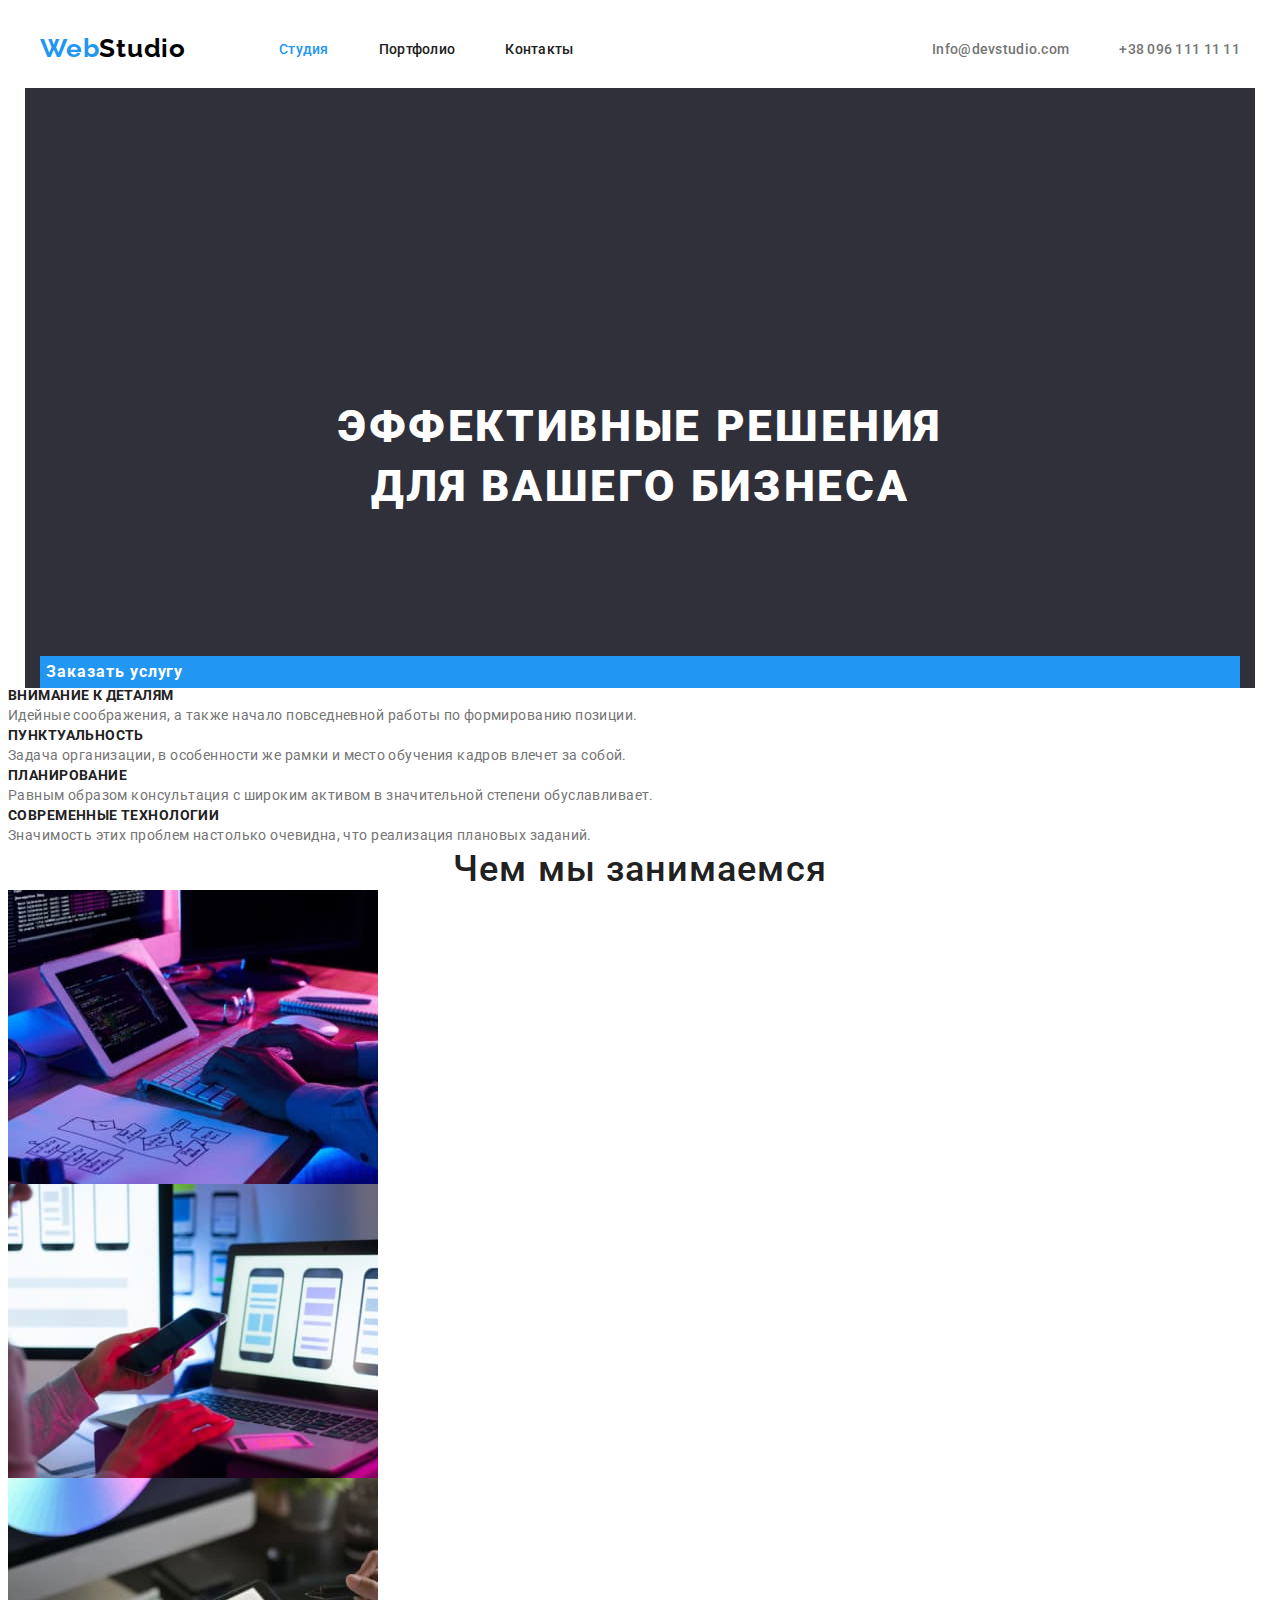
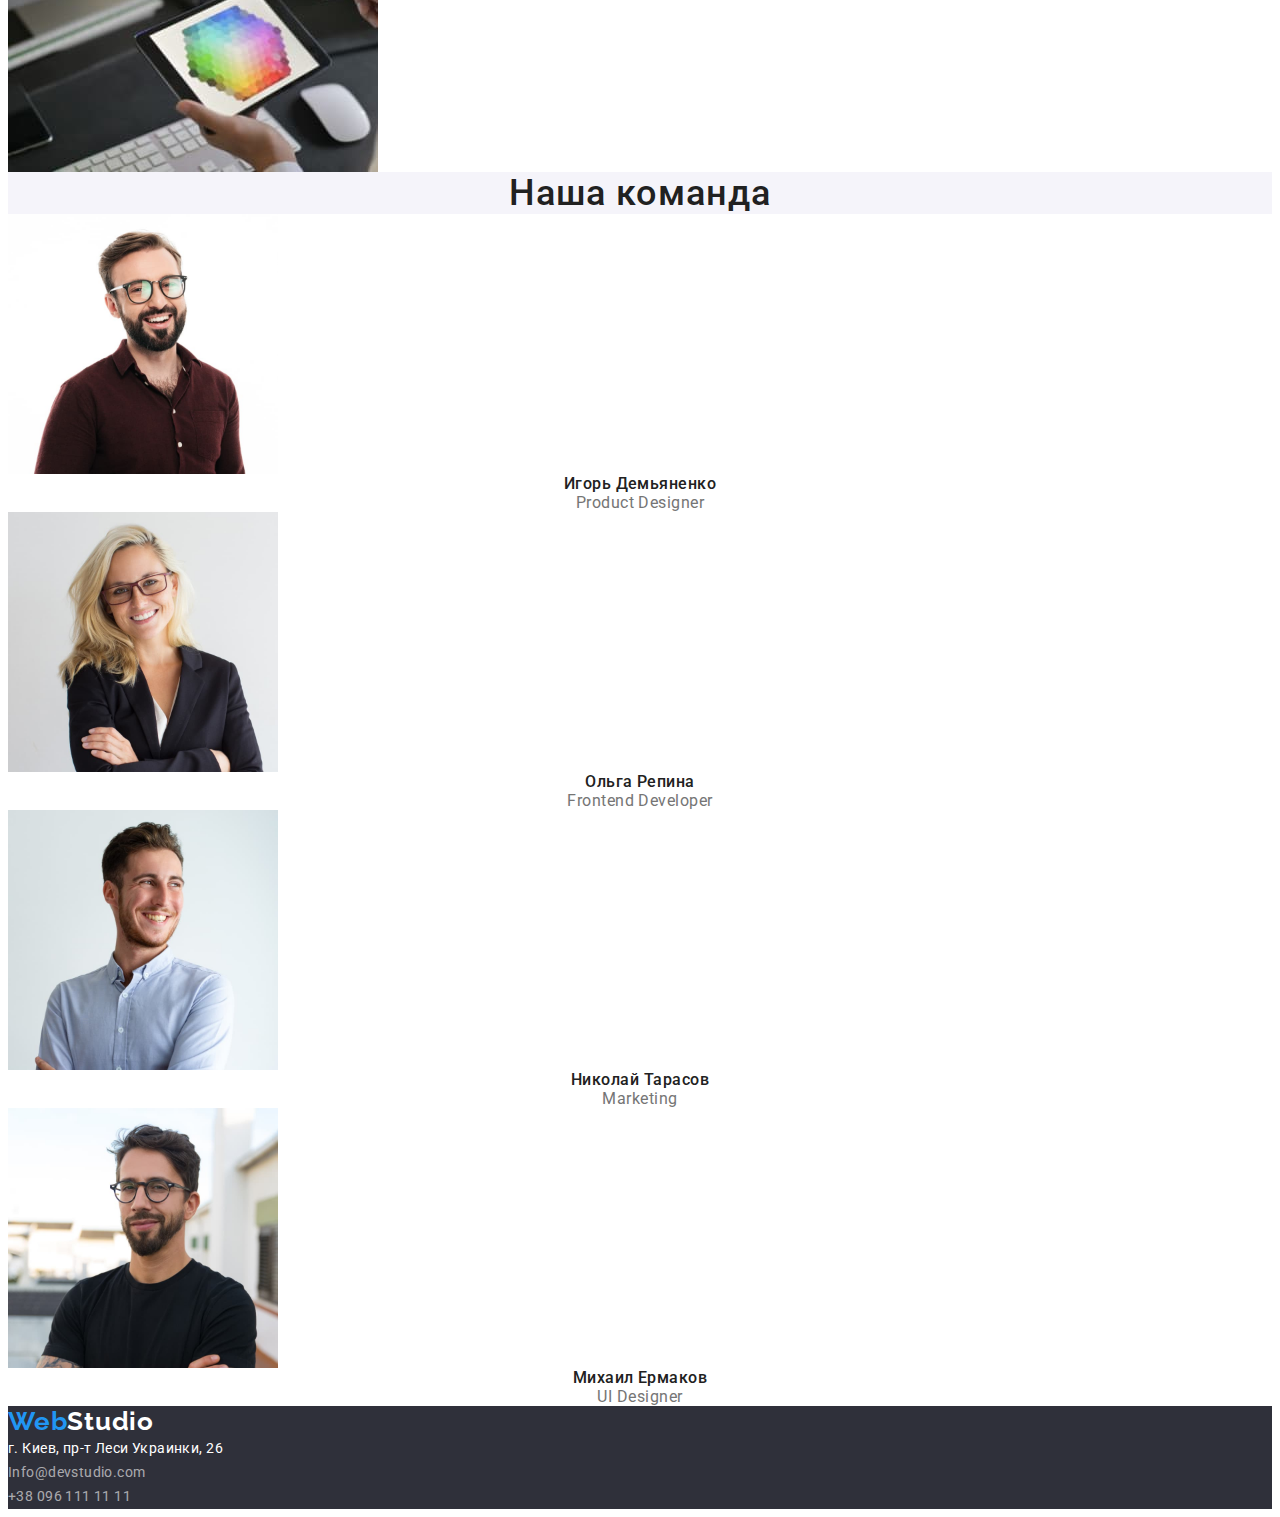
==== index.html @ d1d3d11c "компонировка шапки" ====
<!DOCTYPE html>
<html lang="ru">

<head>
    <meta charset="UTF-8">
    <meta http-equiv="X-UA-Compatible" content="IE=edge" />
    <meta name="viewport" content="width=device-width, initial-scale=1.0" />
    <title>Web Studio</title>
    <link rel="preconnect" href="https://fonts.googleapis.com" />
    <link rel="preconnect" href="https://fonts.gstatic.com" crossorigin />
    <link
        href="https://fonts.googleapis.com/css2?family=Raleway:wght@700&family=Roboto:wght@400;500;700;900&display=swap"
        rel="stylesheet" />
        <link rel="stylesheet" href="https://cdnjs.cloudflare.com/ajax/libs/modern-normalize/1.1.0/modern-normalize.min.css"
            integrity="sha512-wpPYUAdjBVSE4KJnH1VR1HeZfpl1ub8YT/NKx4PuQ5NmX2tKuGu6U/JRp5y+Y8XG2tV+wKQpNHVUX03MfMFn9Q=="
            crossorigin="anonymous" referrerpolicy="no-referrer" />
    <link rel="stylesheet" href="./css/style.css" />
</head>

<body>
    <!--Header-->
    <header class="header">
        <div class="container header-container">
        <nav class="header-nav">
            <a href="" class="header-logo link"><span class="logo-span">Web</span>Studio</a>
            <ul class="header-list list">
                <li class="header-item">
                    <a class="header-link current link" href="./index.html">Студия</a>
                </li>
                <li class="header-item">
                    <a class="header-link link" href="./porfolio.html">Портфолио</a>
                </li>
                <li class="header-item">
                    <a class="header-link link" href="">Контакты</a>
                </li>
            </ul>
        </nav>

        <ul class="header-contact-list list">
            <li class="header-item-contact"><a class="header-link-contakt link"
                    href="mailto:info@devstudio.com">Info@devstudio.com</a></li>
            <li class="header-item-contact"><a class="header-link-contakt link" href="tel:+380961111111">+38 096 111 11
                    11</a></li>
        </ul>
        </div>
    </header>
    <!--Main-->
    <main class="main">
        <!--Heroy-->
        <section class="section-heroy">
            <div class="container heroy-container">
            <h1 class="heroy-title">эффективные решения для вашего бизнеса</h1>
            <button class="section-heroy-bt bt" type="button">Заказать услугу</button>
            </div>
        </section>
        <!--Zest-->
        <section class="section-zest">
            <h2 class="section-title-two" hidden>описание изюминок студии</h2>
            <ul class="zest-list list">
                <li class="zest-item">
                    <h3 class="zest-item-three">внимание к деталям</h3>
                    <p class="zest-p">Идейные соображения, а также начало повседневной работы по формированию позиции.
                    </p>
                </li>
                <li class="zest-item">
                    <h3 class="zest-item-three">пунктуальность</h3>
                    <p class="zest-p">Задача организации, в особенности же рамки и место обучения кадров влечет за
                        собой.</p>
                </li>
                <li class="zest-item">
                    <h3 class="zest-item-three">планирование</h3>
                    <p class="zest-p">Равным образом консультация с широким активом в значительной степени
                        обуславливает.</p>
                </li>
                <li class="zest-item">
                    <h3 class="zest-item-three">современные технологии</h3>
                    <p class="zest-p">Значимость этих проблем настолько очевидна, что реализация плановых заданий.</p>
                </li>
            </ul>
        </section>
        <!--About-->
        <section class="section-about">
            <h2 class="section-title-two">Чем мы занимаемся</h2>
            <ul class="about-list list">
                <li class="about-img"><img src="./images/about-img-1.jpg" alt="разработка сайта" width="370"
                        height="294"></li>
                <li class="about-img"><img src="./images/about-img-2.jpg" alt="оптимизация для телефонов" width="370"
                        height="294"></li>
                <li class="about-img"><img src="./images/about-img-3.jpg" alt="оптимизация для планшетов" width="370"
                        height="294"></li>
            </ul>
        </section>
        <!--Our team-->
        <section class="section-team">
            <h2 class="section-title-two">Наша команда</h2>
            <ul class="team-list list">
                <li class="team-item">
                    <img class="team-img" src="./images/team-img-1.jpg" alt="Игорь Демьяненко" width="270" height="260">
                    <h3 class="team-title-three">Игорь Демьяненко</h3>
                    <p class="team-p">Product Designer</p>
                </li>
                <li class="team-item">
                    <img class="team-img" src="./images/team-img-2.jpg" alt="Ольга Репина" width="270" height="260">
                    <h3 class="team-title-three">Ольга Репина</h3>
                    <p class="team-p">Frontend Developer</p>
                </li>
                <li class="team-item">
                    <img class="team-img" src="./images/team-img-3.jpg" alt="Николай Тарасов" width="270" height="260">
                    <h3 class="team-title-three">Николай Тарасов</h3>
                    <p class="team-p">Marketing</p>
                </li>
                <li class="team-item">
                    <img class="team-img" src="./images/team-img-4.jpg" alt="Михаил Ермаков" width="270" height="260">
                    <h3 class="team-title-three">Михаил Ермаков</h3>
                    <p class="team-p">UI Designer</p>
                </li>
            </ul>
        </section>

    </main>
    <!--Footer-->
    <footer class="footer">
        <a href="" class="footer-logo link"><span class="logo-span">Web</span>Studio</a>
        <address>
            <ul class="footer-list list">
                <li class="footer-item"><a class="footer-link-adress link" href="">г. Киев, пр-т Леси Украинки, 26</a>
                </li>
                <li class="footer-item"><a class="footer-link link"
                        href="mailto:info@devstudio.com">Info@devstudio.com</a></li>
                <li class="footer-item"><a class="footer-link link" href="tel:+380961111111">+38 096 111 11 11</a></li>
            </ul>
        </address>

    </footer>


</body>

</html>
---- css/style.css ----
:root {
    --title-secondary-color: #212121;
    --primary-text-color: #757575;
    --accent-color: #2196F3;
    --lite-text-color: #ffffff;
    --logo-color: #000000;
    --background-section: #F5F4FA;
    --section-color: #2F303A;
    --border-color: #EEEEEE;
    }
p,
h1,
h2,
h3,
h4,
h5,
h6 {
    margin: 0;
}

ul {
    margin: 0;
    padding-left: 0;
}

img {
    display: block;
}
body {
    font-family: "Roboto", sans-serif;
    color: var(--title-secondary-color);
    background-color: var(--lite-text-color);
    letter-spacing: 0.03em;
}
.list {
    list-style: none;
}
.link {
text-decoration: none;
}
.link:hover,
.link:focus {
    color: var(--accent-color);
}

.logo-span {
 color: var(--accent-color);
}
.bt {
    cursor: pointer;
}
.container {
    width: 1200px;
    margin: 0 auto;
    padding-left: 15px;
    padding-right: 15px;
}
/*-----------Header--------------*/

.header-container {
    height: 80px;
    display: flex;
    align-items: center;
    
}
.header-nav {
    display: flex;
    padding: 0;
    align-items: center;
    margin-right: 331px;
    
}

.header-logo {
    font-family: "Raleway", sans-serif;
    font-weight: 700;
    font-size: 26px;
    line-height: 1.19;
    letter-spacing: 0.03em;
    color: var(--logo-color);
    margin-right: 93px;
}

.header-list {
    display: flex;
}

.header-item:not(:last-child) {
    margin-right: 50px;
}

.header-link {
    font-weight: 500;
    font-size: 14px;
    line-height: 1.14;
    letter-spacing: 0.02em;
    color: var(--title-secondary-color);
}
.current {
    color: var(--accent-color);
}
.header-link-accent {
    color: var(--accent-color);
}
.header-contact-list {
    display: flex;
    align-items: center;
    margin-left: auto;
}
.header-item-contact:not(:last-child) {
    margin-right: 50px;
}

.header-link-contakt {
    font-weight: 500;
    font-size: 14px;
    line-height: 1.14;
    letter-spacing: 0.02em;
    color: var(--primary-text-color);
}
.section-title-two {
    font-weight: 500;
    font-size: 36px;
    line-height: 1.17;
    text-align: center;
    letter-spacing: 0.03em;
}

/*-----------Main---------------*/
/*-----------Heroy--------------*/

.section-heroy 

.heroy-container {
    display: flex;
    flex-direction: column;
    height: 600px;
    background-color: var(--section-color);
   

    
}
.heroy-title {
    width: 696px;
    height: 120px;
    padding-top: 200px;
    padding-bottom: 30px;
    margin: auto;
    font-weight: 900;
    font-size: 44px;
    line-height: 1.36;
    text-align: center;
    letter-spacing: 0.06em;
    text-transform: uppercase;
    color: var(--lite-text-color);
    text-transform: uppercase;
}
.section-heroy-bt {
    display: block;
    background-color: var(--accent-color);
    font-family: Roboto;
    font-weight: 700;
    font-size: 16px;
    line-height: 1.88;
    display: flex;
    align-items: center;
    text-align: center;
    letter-spacing: 0.06em;
    color: var(--lite-text-color);
    border: 0;
}

/*-----------Zest---------------*/
.zest-item-three {
    font-weight: 700;
    font-size: 14px;
    line-height: 1.14;
    letter-spacing: 0.03em;
    text-transform: uppercase;
}

.zest-p {
    font-size: 14px;
    line-height: 1.71;
    letter-spacing: 0.03em;
    color: var(--primary-text-color);
}

/*------------About--------------*/

/*------------Our team-------------*/
.section-team {
    background-color: var(--background-section);
}

.team-item {
    background-color: var(--lite-text-color);
}

.team-title-three {
    font-weight: 500;
    font-size: 16px;
    line-height: 1.19;
    text-align: center;
    letter-spacing: 0.03em;
}

.team-p {
    font-size: 16px;
    line-height: 1.19;
    text-align: center;
    letter-spacing: 0.03em;
    color: var(--primary-text-color);  
}

/*------------Portfolio-------------*/
  
.portfolio-bt {
    font-family: Roboto;
    font-weight: 500;
    font-size: 16px;
    line-height: 1.63;
    text-align: center;
    letter-spacing: 0.03em;
    background-color: var(--background-section);
    border: 0;
}
.portfolio-bt:hover,
.portfolio-bt:focus {
    color: var(--lite-text-color);
    background-color: var(--accent-color);
}
.portfolio-bt-current {
    font-family: Roboto;
    font-weight: 500;
    font-size: 16px;
    line-height: 1.63;
    text-align: center;
    letter-spacing: 0.03em;
    background-color: var(--accent-color);
    color: var(--lite-text-color)
}
.portfolio-all  {
    background-color: var(--lite-text-color);
}

.portfolio-title-two {
    font-weight: 700;
    font-size: 18px;
    line-height: 2;
    letter-spacing: 0.06em; 
}
.portfolio-p {
    font-size: 16px;
    line-height: 1.88;
    letter-spacing: 0.03em;
    color: var(--primary-text-color); 
}
/*-----------Footer-------------*/
.footer {
    background-color: var(--section-color);
}
.footer-link-adress {
    font-style: normal;
    font-size: 14px;
    line-height: 1.71;
    letter-spacing: 0.03em;
    color: var(--lite-text-color);
}

.footer-link {
    font-style: normal;
    font-size: 14px;
    line-height: 1.71;
    letter-spacing: 0.03em;
    color: rgba(255, 255, 255, 0.6);
}

.footer-logo {
    font-family: "Raleway", sans-serif;
    font-weight: 700;
    font-size: 26px;
    line-height: 1.19;
    letter-spacing: 0.03em;
    color: var(--lite-text-color);
}
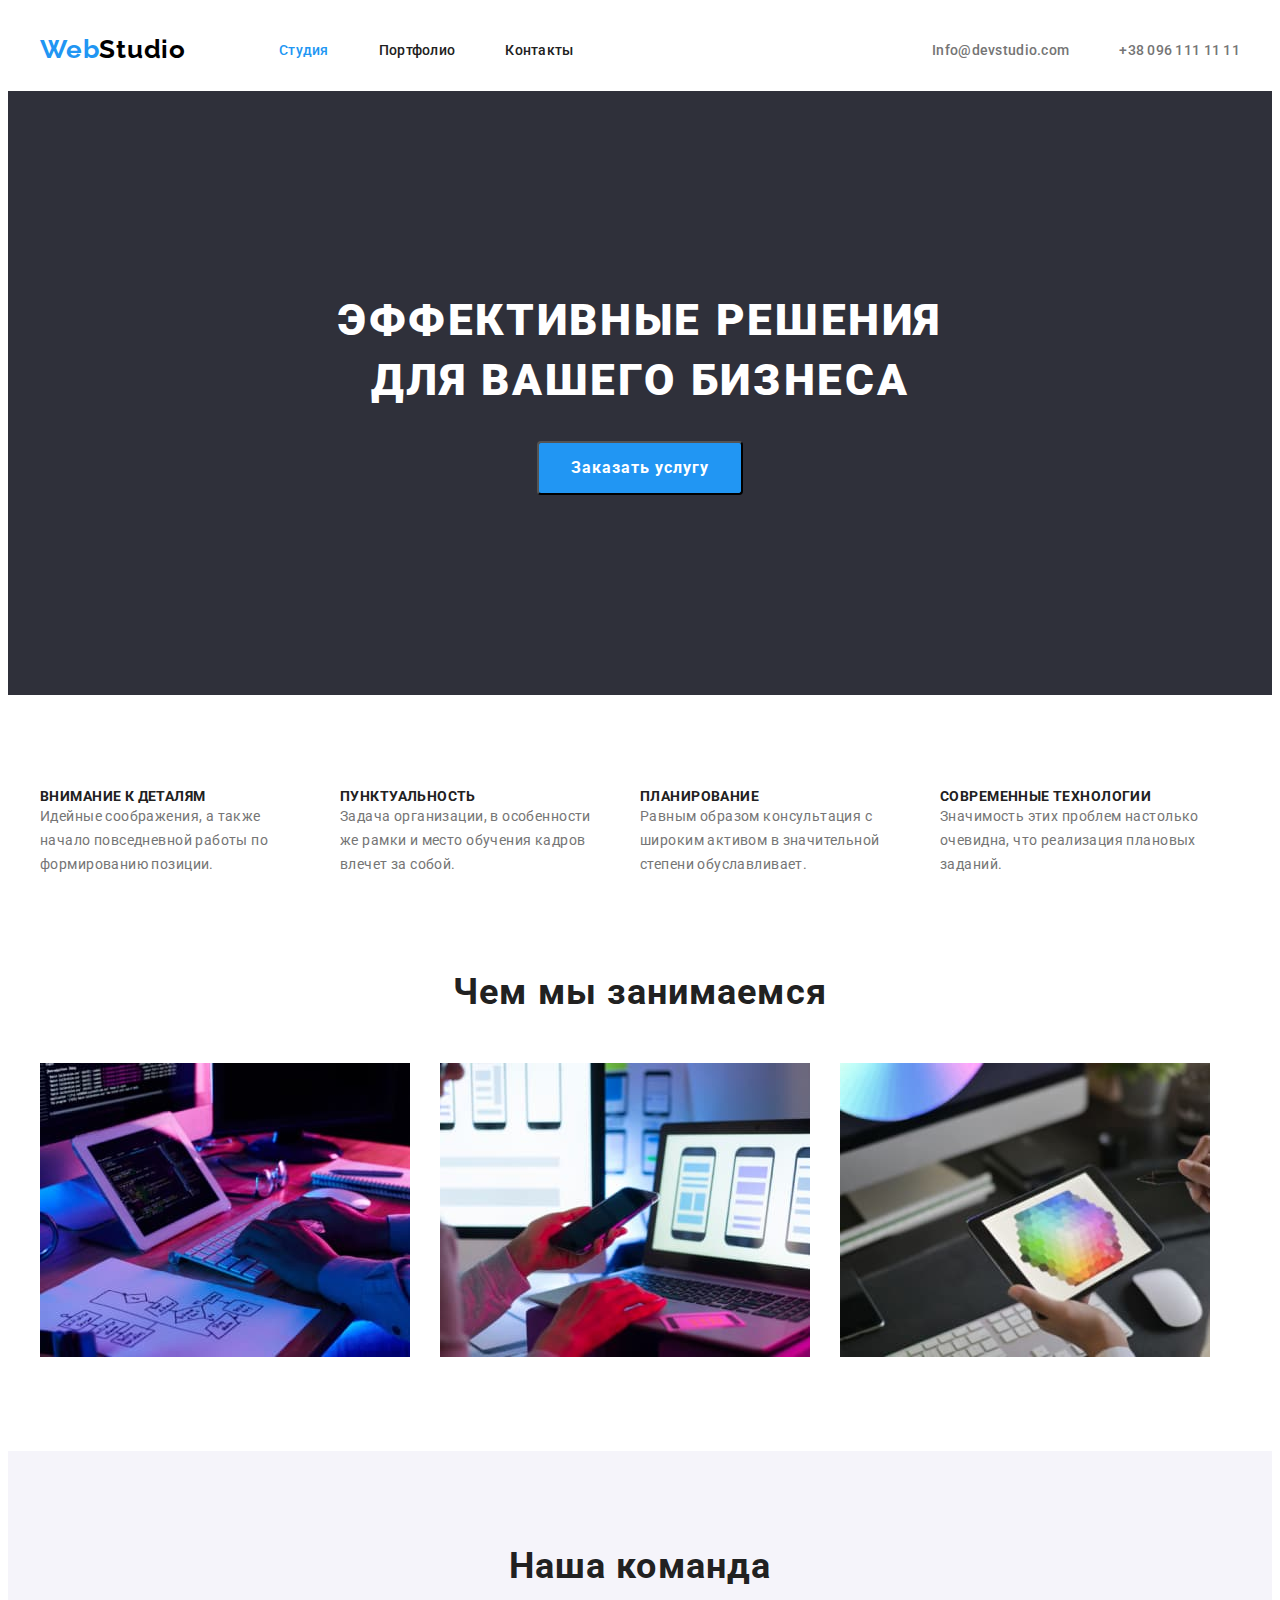
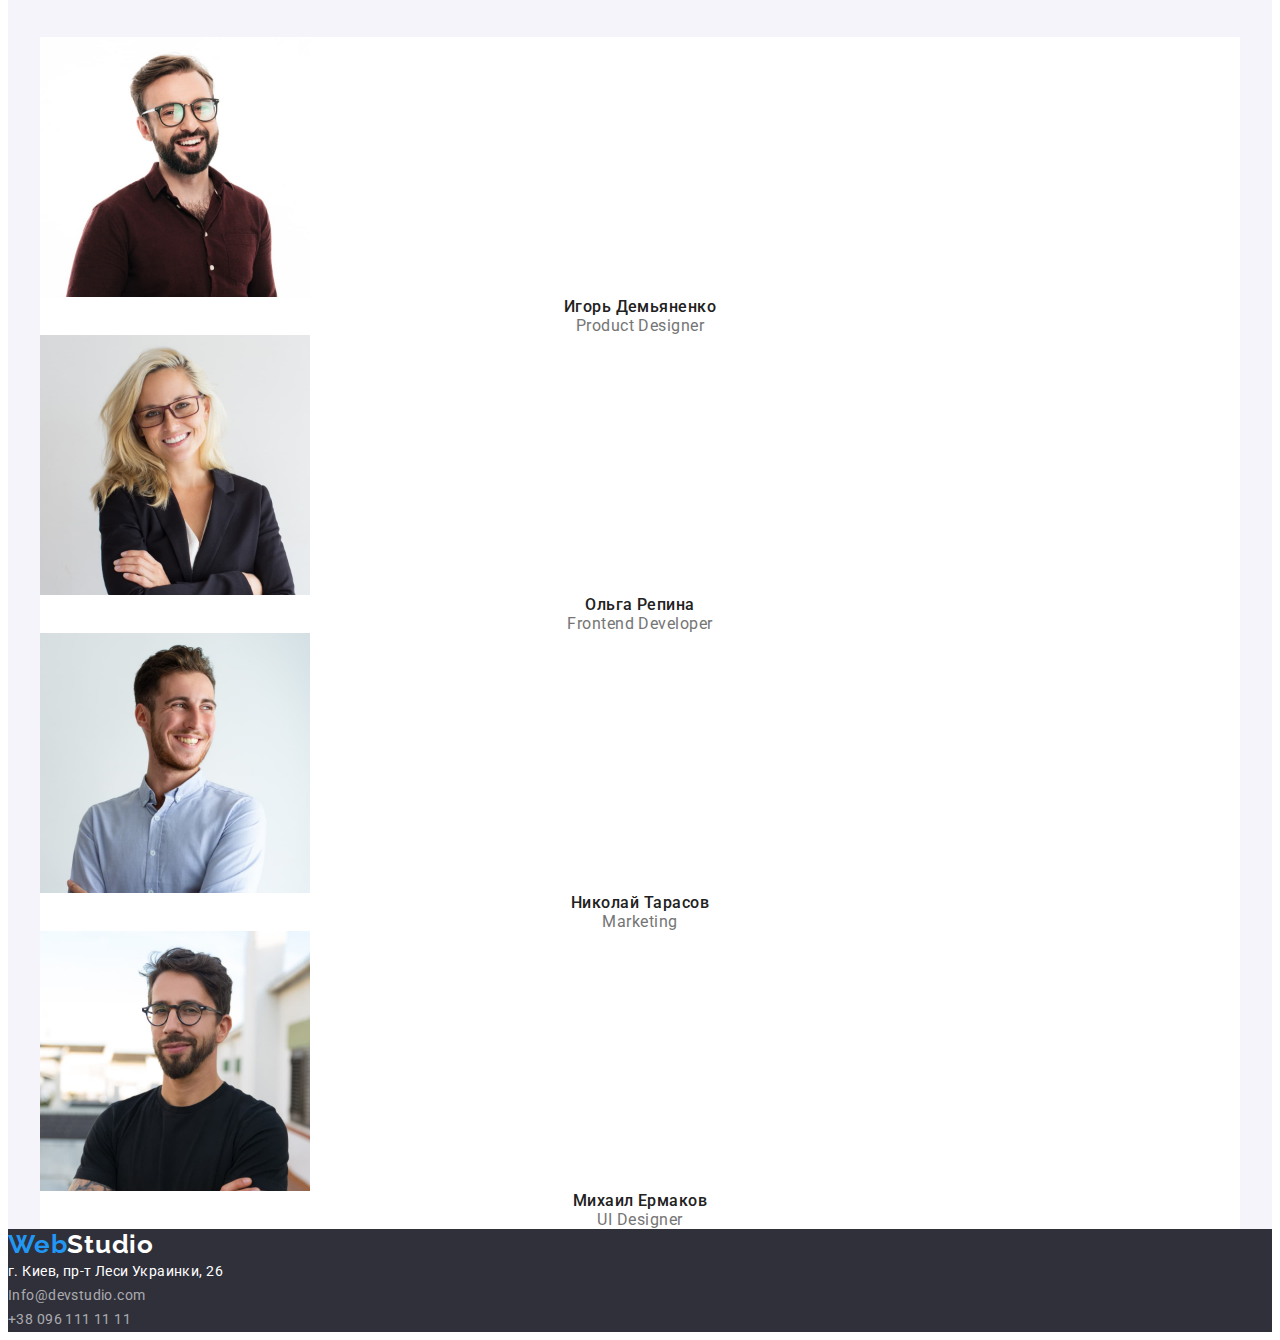
==== commit a7456220: "number 2" ====
--- a/index.html
+++ b/index.html
@@ -55,7 +55,8 @@
         </section>
         <!--Zest-->
         <section class="section-zest">
-            <h2 class="section-title-two" hidden>описание изюминок студии</h2>
+            <div class="container zest-container">
+            <h2 class="section-title-two-hidden" hidden>описание изюминок студии</h2>
             <ul class="zest-list list">
                 <li class="zest-item">
                     <h3 class="zest-item-three">внимание к деталям</h3>
@@ -77,10 +78,12 @@
                     <p class="zest-p">Значимость этих проблем настолько очевидна, что реализация плановых заданий.</p>
                 </li>
             </ul>
+            </div>
         </section>
         <!--About-->
         <section class="section-about">
-            <h2 class="section-title-two">Чем мы занимаемся</h2>
+            <div class="container about-container">
+            <h2 class="section-title-two about">Чем мы занимаемся</h2>
             <ul class="about-list list">
                 <li class="about-img"><img src="./images/about-img-1.jpg" alt="разработка сайта" width="370"
                         height="294"></li>
@@ -89,9 +92,11 @@
                 <li class="about-img"><img src="./images/about-img-3.jpg" alt="оптимизация для планшетов" width="370"
                         height="294"></li>
             </ul>
+            </div>
         </section>
         <!--Our team-->
         <section class="section-team">
+            <div class="container team-container">
             <h2 class="section-title-two">Наша команда</h2>
             <ul class="team-list list">
                 <li class="team-item">
@@ -115,6 +120,7 @@
                     <p class="team-p">UI Designer</p>
                 </li>
             </ul>
+            </div>
         </section>
 
     </main>
--- a/css/style.css
+++ b/css/style.css
@@ -25,6 +25,11 @@
 
 img {
     display: block;
+    max-width: 100%;
+    height: auto;
+}
+div {
+    display: block;
 }
 body {
     font-family: "Roboto", sans-serif;
@@ -34,6 +39,8 @@
 }
 .list {
     list-style: none;
+    margin: 0;
+    padding: 0;
 }
 .link {
 text-decoration: none;
@@ -58,7 +65,6 @@
 /*-----------Header--------------*/
 
 .header-container {
-    height: 80px;
     display: flex;
     align-items: center;
     
@@ -83,6 +89,8 @@
 
 .header-list {
     display: flex;
+    padding-top: 32px;
+    padding-bottom: 32px;
 }
 
 .header-item:not(:last-child) {
@@ -106,6 +114,8 @@
     display: flex;
     align-items: center;
     margin-left: auto;
+    padding-top: 32px;
+    padding-bottom: 32px;
 }
 .header-item-contact:not(:last-child) {
     margin-right: 50px;
@@ -119,7 +129,10 @@
     color: var(--primary-text-color);
 }
 .section-title-two {
-    font-weight: 500;
+    display: block;
+    padding-bottom: 50px;
+    margin: 0 auto;
+    font-weight: 700;
     font-size: 36px;
     line-height: 1.17;
     text-align: center;
@@ -129,34 +142,32 @@
 /*-----------Main---------------*/
 /*-----------Heroy--------------*/
 
-.section-heroy 
+.section-heroy {
+     background-color: var(--section-color);
+}
 
 .heroy-container {
-    display: flex;
-    flex-direction: column;
-    height: 600px;
-    background-color: var(--section-color);
-   
-
-    
-}
+    margin: 0 auto;
+    padding: 200px 15px;
+}
+
 .heroy-title {
+    display: block;
     width: 696px;
-    height: 120px;
-    padding-top: 200px;
     padding-bottom: 30px;
-    margin: auto;
+    margin: 0 auto;
+    text-align: center;
     font-weight: 900;
     font-size: 44px;
     line-height: 1.36;
-    text-align: center;
     letter-spacing: 0.06em;
     text-transform: uppercase;
     color: var(--lite-text-color);
-    text-transform: uppercase;
 }
 .section-heroy-bt {
     display: block;
+    margin: 0 auto;
+    padding: 10px 32px;
     background-color: var(--accent-color);
     font-family: Roboto;
     font-weight: 700;
@@ -167,30 +178,79 @@
     text-align: center;
     letter-spacing: 0.06em;
     color: var(--lite-text-color);
+    border-radius: 4px;
+}
+
+/*-----------Zest---------------*/
+.zest-container {
+    display: block;
+    text-align: center;
+    padding-top: 94px;
+    margin: 0 auto;
+}
+.section-title-two-hidden {
+    position: absolute;
+    width: 1px;
+    height: 1px;
+    margin: -1px;
+    padding: 0;
+    overflow: hidden;
     border: 0;
-}
-
-/*-----------Zest---------------*/
+    clip: rect(0 0 0 0);
+}
+.zest-list {
+    display: flex;
+}
+.zest-item {
+    width: 270px;
+    flex-basis: calc(100% / 4);
+    margin-right: 30px;
+    
+}
 .zest-item-three {
+    text-align: left;
     font-weight: 700;
     font-size: 14px;
     line-height: 1.14;
     letter-spacing: 0.03em;
     text-transform: uppercase;
+    padding: 0;
 }
 
 .zest-p {
+    text-align: left;
     font-size: 14px;
     line-height: 1.71;
     letter-spacing: 0.03em;
     color: var(--primary-text-color);
+    padding: 0;
 }
 
 /*------------About--------------*/
+.about-container {
+    display: block;
+    text-align: center;
+    padding-top: 94px;
+    padding-bottom: 94px;
+    margin: 0 auto;
+}
+
+.about-list {
+    display: flex;
+}
+.about-img:not(:last-child) {
+margin-right: 30px;
+}
+
 
 /*------------Our team-------------*/
 .section-team {
     background-color: var(--background-section);
+}
+.team-container {
+    display: block;
+    padding-top: 94px;
+
 }
 
 .team-item {
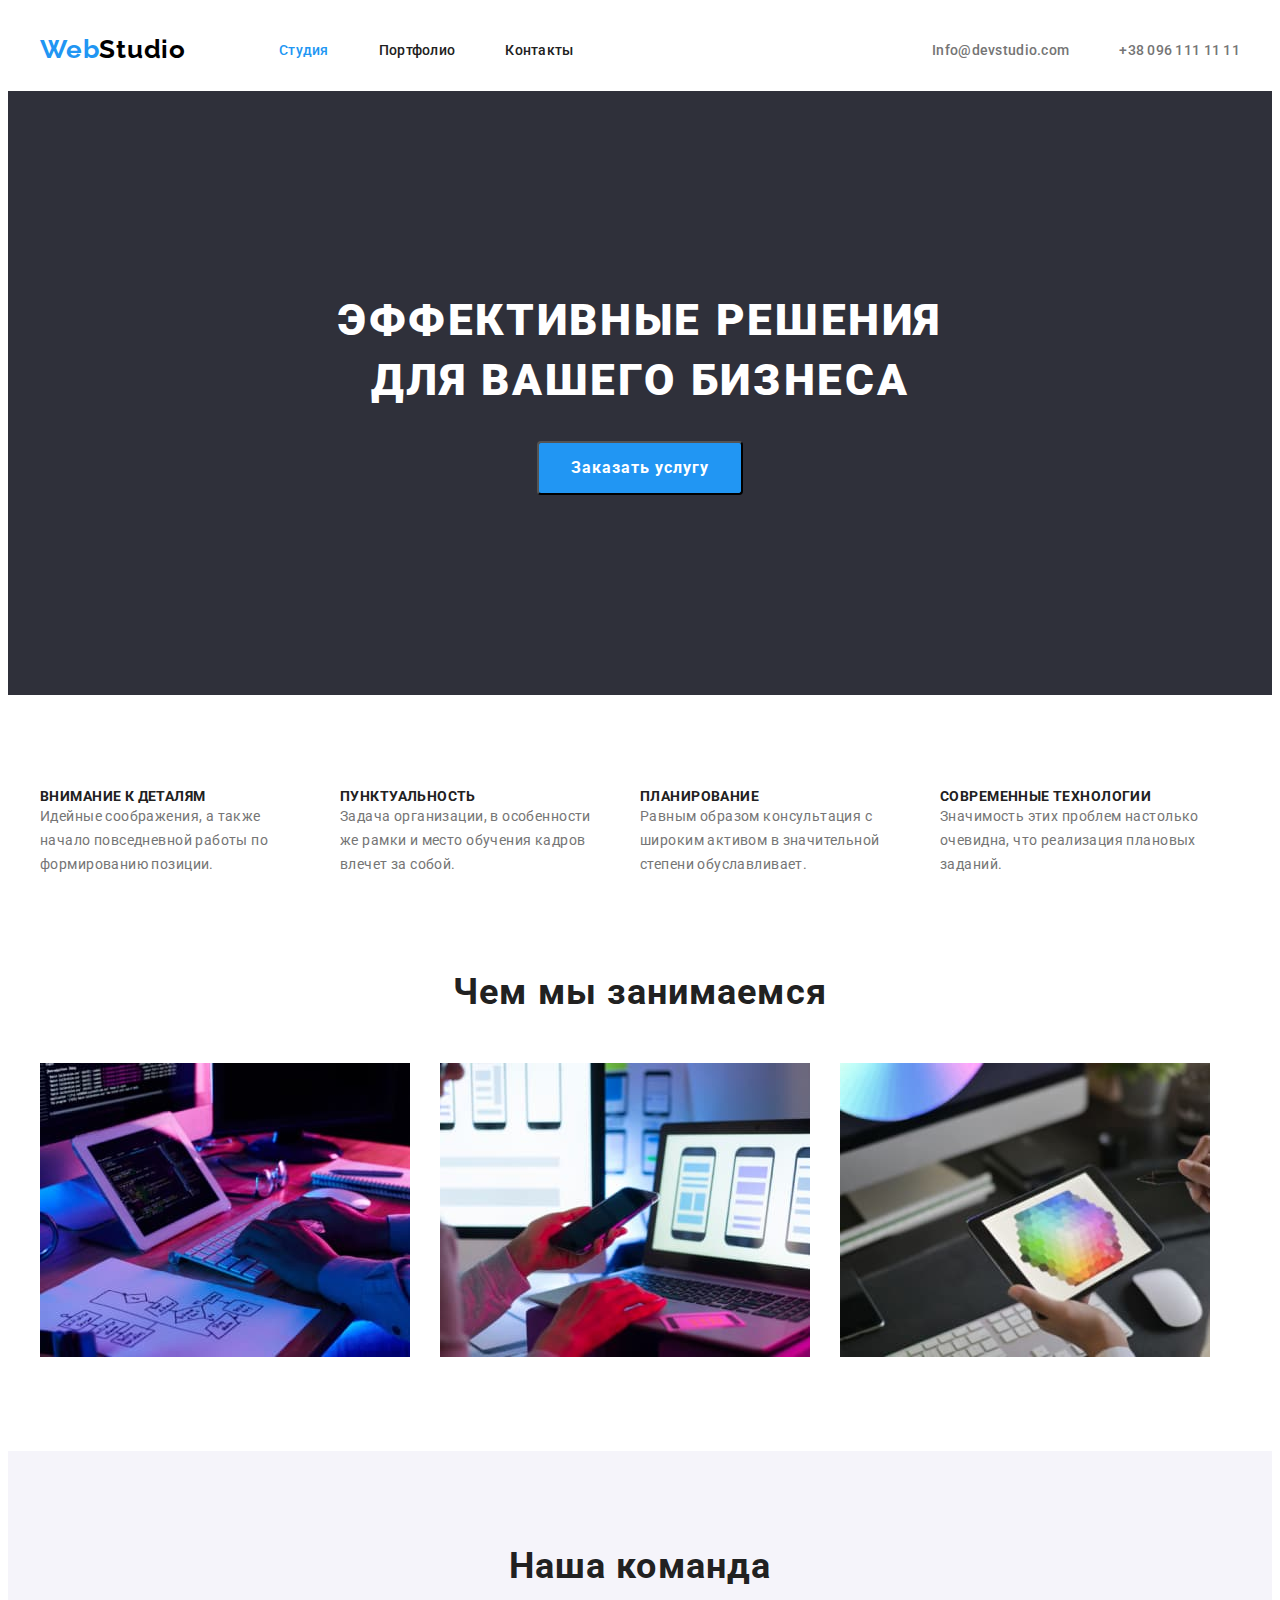
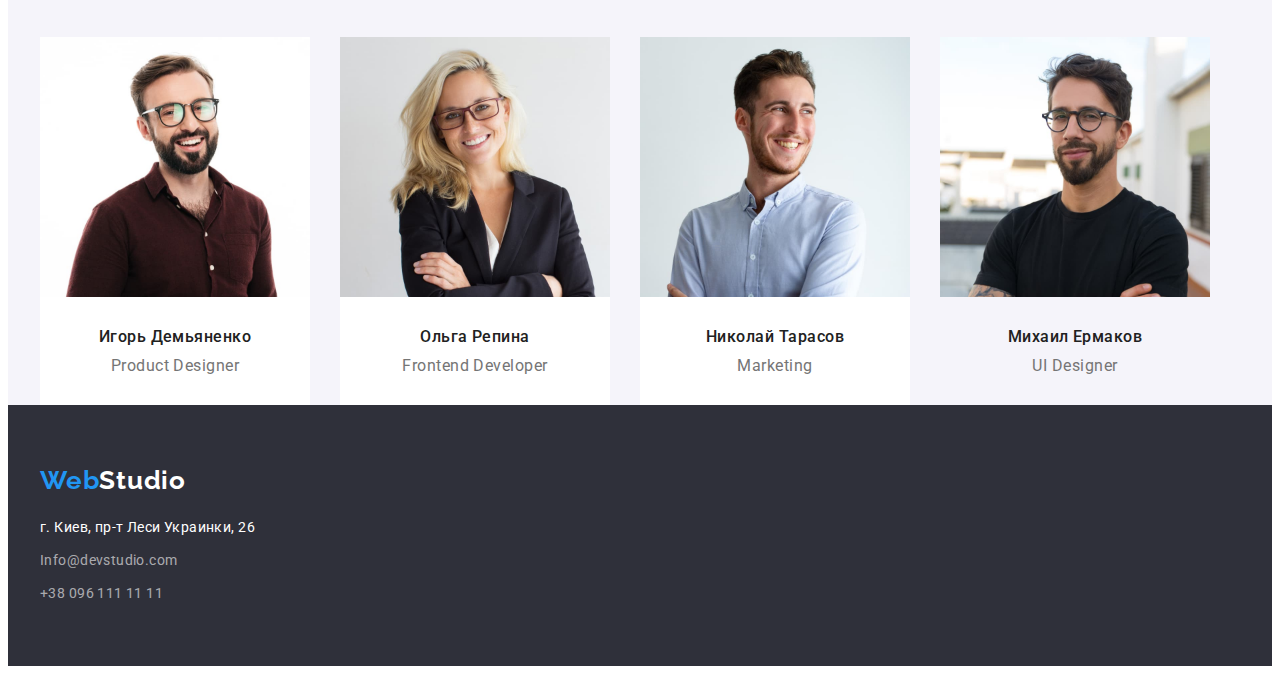
==== commit c65d0c67: "index finish" ====
--- a/index.html
+++ b/index.html
@@ -101,23 +101,31 @@
             <ul class="team-list list">
                 <li class="team-item">
                     <img class="team-img" src="./images/team-img-1.jpg" alt="Игорь Демьяненко" width="270" height="260">
+                    <div class="team-name">
                     <h3 class="team-title-three">Игорь Демьяненко</h3>
                     <p class="team-p">Product Designer</p>
+                    </div>
                 </li>
                 <li class="team-item">
                     <img class="team-img" src="./images/team-img-2.jpg" alt="Ольга Репина" width="270" height="260">
+                    <div class="team-name">
                     <h3 class="team-title-three">Ольга Репина</h3>
                     <p class="team-p">Frontend Developer</p>
+                    </div>
                 </li>
                 <li class="team-item">
                     <img class="team-img" src="./images/team-img-3.jpg" alt="Николай Тарасов" width="270" height="260">
+                    <div class="team-name">
                     <h3 class="team-title-three">Николай Тарасов</h3>
                     <p class="team-p">Marketing</p>
+                    </div>
                 </li>
                 <li class="team-item">
                     <img class="team-img" src="./images/team-img-4.jpg" alt="Михаил Ермаков" width="270" height="260">
+                    <div class="team-name">
                     <h3 class="team-title-three">Михаил Ермаков</h3>
                     <p class="team-p">UI Designer</p>
+                    </div>
                 </li>
             </ul>
             </div>
@@ -126,6 +134,7 @@
     </main>
     <!--Footer-->
     <footer class="footer">
+        <div class="container footer-container">
         <a href="" class="footer-logo link"><span class="logo-span">Web</span>Studio</a>
         <address>
             <ul class="footer-list list">
@@ -136,6 +145,7 @@
                 <li class="footer-item"><a class="footer-link link" href="tel:+380961111111">+38 096 111 11 11</a></li>
             </ul>
         </address>
+        </div>
 
     </footer>
 
--- a/css/style.css
+++ b/css/style.css
@@ -252,12 +252,23 @@
     padding-top: 94px;
 
 }
-
-.team-item {
+.team-list {
+    display: flex;
+}
+
+.team-item:not(:last-child) {
     background-color: var(--lite-text-color);
+    width: 270px;
+    margin-right: 30px;
+}
+.team-name {
+    padding-top: 30px;
+    padding-bottom: 30px;
+
 }
 
 .team-title-three {
+    margin-bottom: 10px;
     font-weight: 500;
     font-size: 16px;
     line-height: 1.19;
@@ -318,6 +329,7 @@
 }
 /*-----------Footer-------------*/
 .footer {
+    padding-top: 60px;
     background-color: var(--section-color);
 }
 .footer-link-adress {
@@ -337,10 +349,19 @@
 }
 
 .footer-logo {
+    width: 145px;
     font-family: "Raleway", sans-serif;
     font-weight: 700;
     font-size: 26px;
     line-height: 1.19;
     letter-spacing: 0.03em;
     color: var(--lite-text-color);
+}
+.footer-list {
+    width: 231px;
+    padding-top: 20px;
+    padding-bottom: 60px;
+}
+.footer-item:not(:last-child) {
+    margin-bottom: 9px;
 }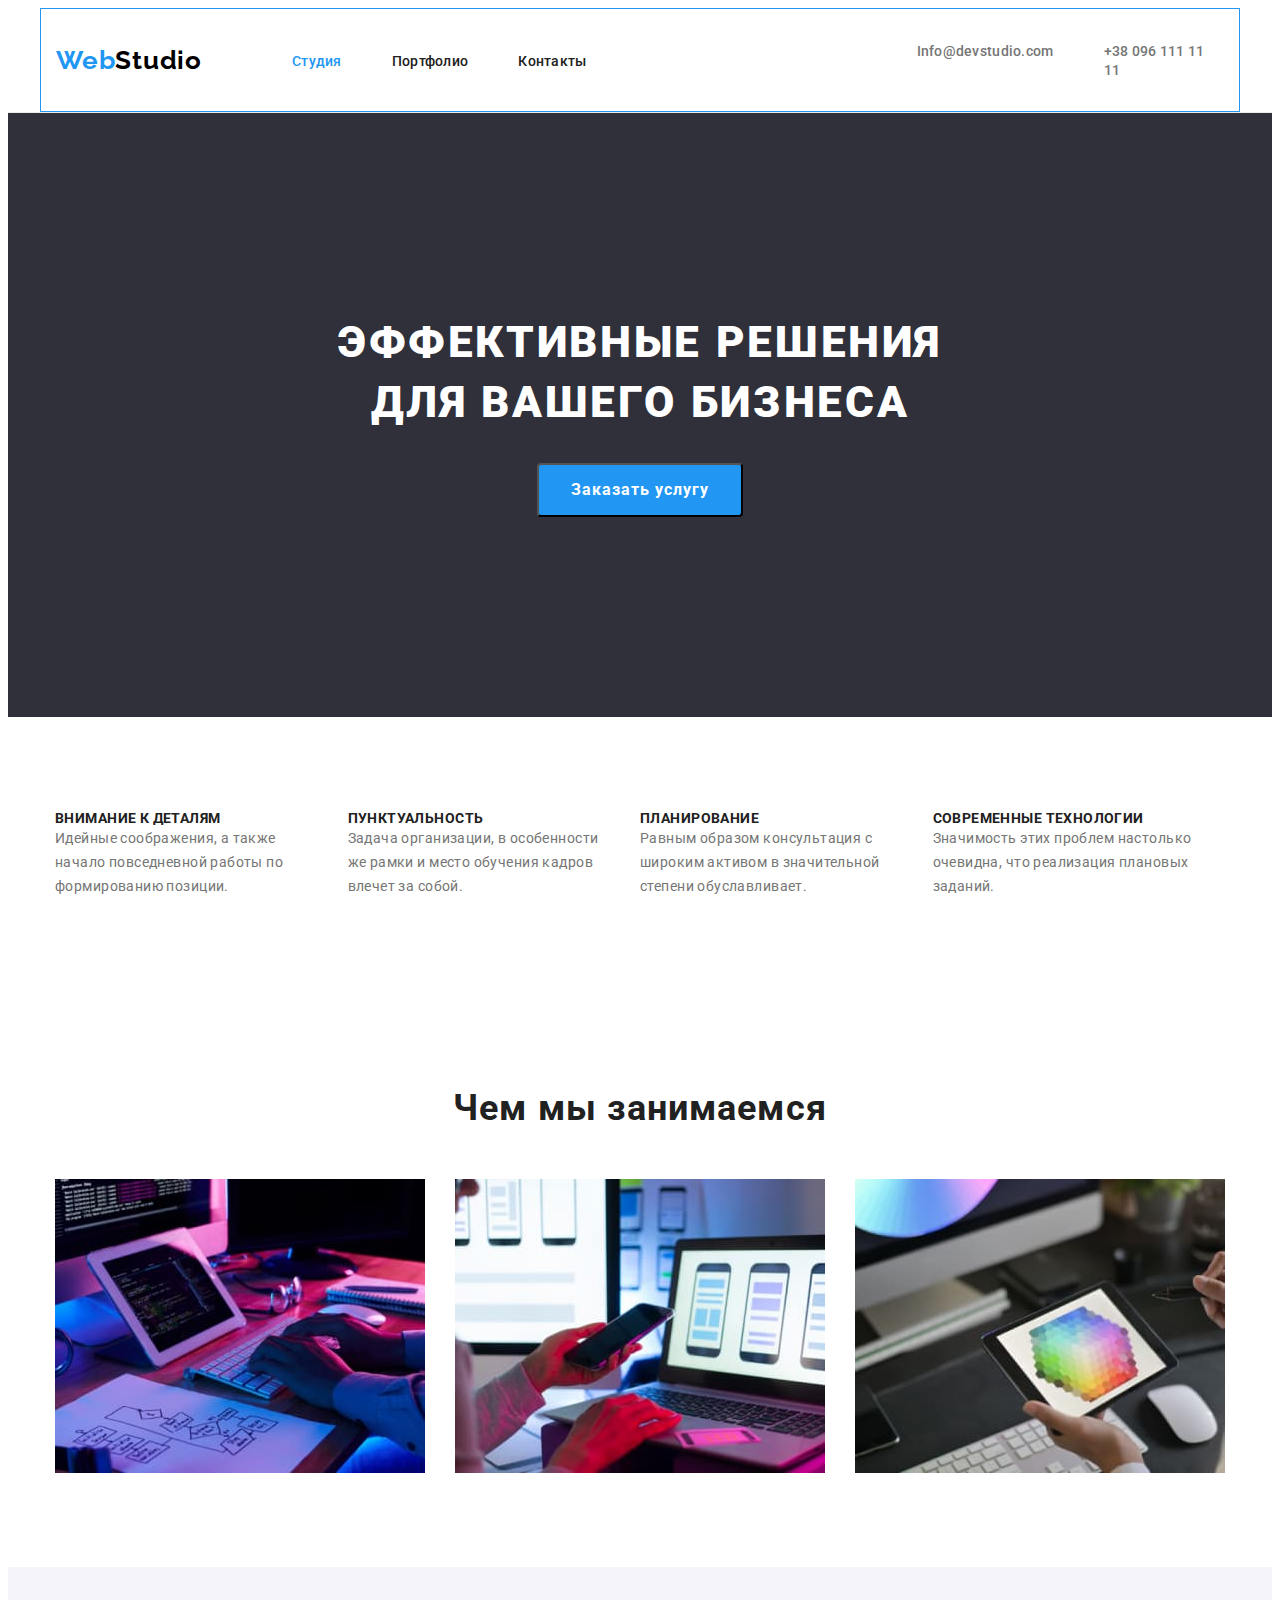
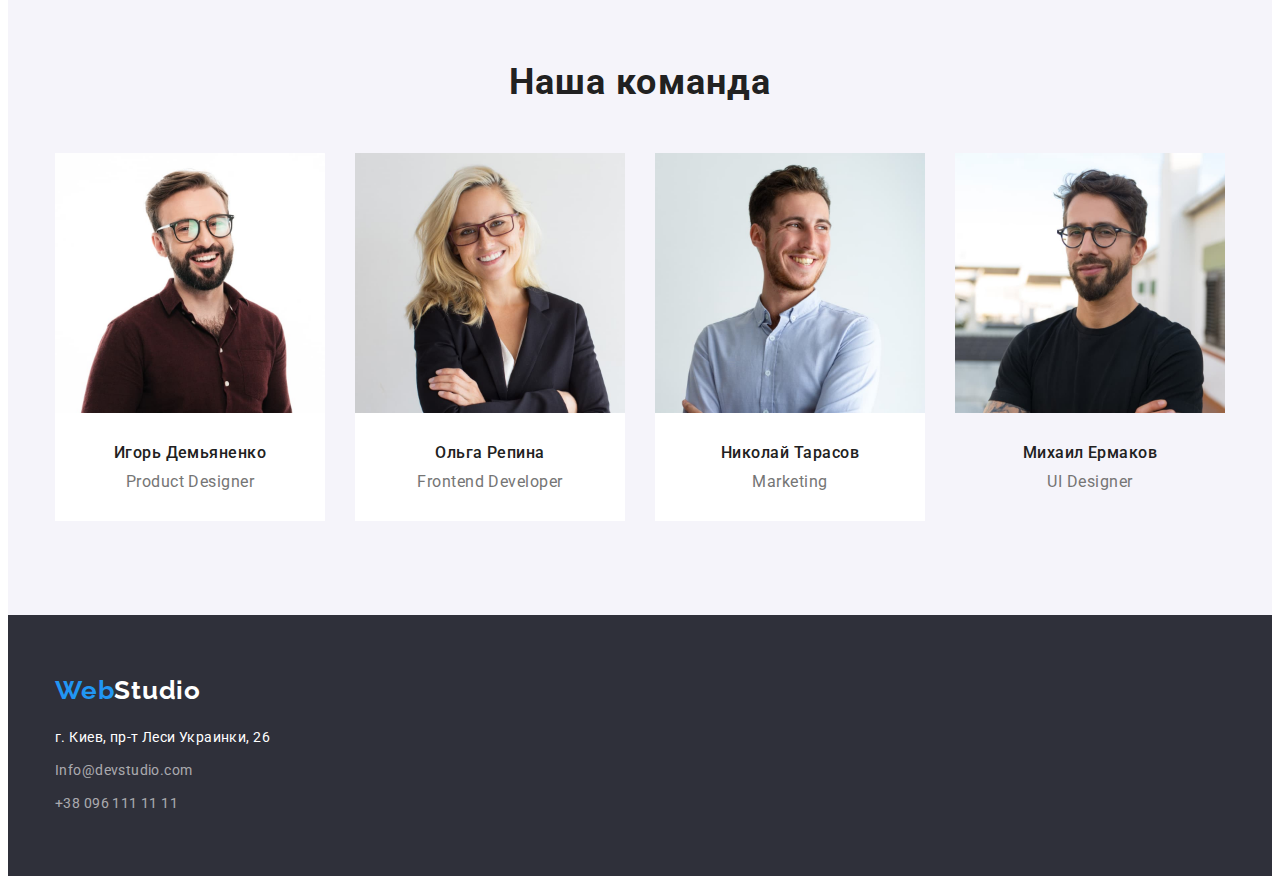
==== commit d7918a6c: "майже фініш" ====
--- a/index.html
+++ b/index.html
@@ -11,9 +11,9 @@
     <link
         href="https://fonts.googleapis.com/css2?family=Raleway:wght@700&family=Roboto:wght@400;500;700;900&display=swap"
         rel="stylesheet" />
-        <link rel="stylesheet" href="https://cdnjs.cloudflare.com/ajax/libs/modern-normalize/1.1.0/modern-normalize.min.css"
-            integrity="sha512-wpPYUAdjBVSE4KJnH1VR1HeZfpl1ub8YT/NKx4PuQ5NmX2tKuGu6U/JRp5y+Y8XG2tV+wKQpNHVUX03MfMFn9Q=="
-            crossorigin="anonymous" referrerpolicy="no-referrer" />
+    <link rel="stylesheet" href="https://cdnjs.cloudflare.com/ajax/libs/modern-normalize/1.1.0/modern-normalize.min.css"
+        integrity="sha512-wpPYUAdjBVSE4KJnH1VR1HeZfpl1ub8YT/NKx4PuQ5NmX2tKuGu6U/JRp5y+Y8XG2tV+wKQpNHVUX03MfMFn9Q=="
+        crossorigin="anonymous" referrerpolicy="no-referrer" />
     <link rel="stylesheet" href="./css/style.css" />
 </head>
 
@@ -21,27 +21,28 @@
     <!--Header-->
     <header class="header">
         <div class="container header-container">
-        <nav class="header-nav">
-            <a href="" class="header-logo link"><span class="logo-span">Web</span>Studio</a>
-            <ul class="header-list list">
-                <li class="header-item">
-                    <a class="header-link current link" href="./index.html">Студия</a>
-                </li>
-                <li class="header-item">
-                    <a class="header-link link" href="./porfolio.html">Портфолио</a>
-                </li>
-                <li class="header-item">
-                    <a class="header-link link" href="">Контакты</a>
-                </li>
+            <nav class="header-nav">
+                <a href="" class="header-logo link"><span class="logo-span">Web</span>Studio</a>
+                <ul class="header-list list">
+                    <li class="header-item">
+                        <a class="header-link current link" href="./index.html">Студия</a>
+                    </li>
+                    <li class="header-item">
+                        <a class="header-link link" href="./porfolio.html">Портфолио</a>
+                    </li>
+                    <li class="header-item">
+                        <a class="header-link link" href="">Контакты</a>
+                    </li>
+                </ul>
+            </nav>
+
+            <ul class="header-contact-list list">
+                <li class="header-item-contact"><a class="header-link-contakt link"
+                        href="mailto:info@devstudio.com">Info@devstudio.com</a></li>
+                <li class="header-item-contact"><a class="header-link-contakt link" href="tel:+380961111111">+38 096 111
+                        11
+                        11</a></li>
             </ul>
-        </nav>
-
-        <ul class="header-contact-list list">
-            <li class="header-item-contact"><a class="header-link-contakt link"
-                    href="mailto:info@devstudio.com">Info@devstudio.com</a></li>
-            <li class="header-item-contact"><a class="header-link-contakt link" href="tel:+380961111111">+38 096 111 11
-                    11</a></li>
-        </ul>
         </div>
     </header>
     <!--Main-->
@@ -49,85 +50,90 @@
         <!--Heroy-->
         <section class="section-heroy">
             <div class="container heroy-container">
-            <h1 class="heroy-title">эффективные решения для вашего бизнеса</h1>
-            <button class="section-heroy-bt bt" type="button">Заказать услугу</button>
+                <h1 class="heroy-title">эффективные решения для вашего бизнеса</h1>
+                <button class="section-heroy-bt bt" type="button">Заказать услугу</button>
             </div>
         </section>
         <!--Zest-->
         <section class="section-zest">
             <div class="container zest-container">
-            <h2 class="section-title-two-hidden" hidden>описание изюминок студии</h2>
-            <ul class="zest-list list">
-                <li class="zest-item">
-                    <h3 class="zest-item-three">внимание к деталям</h3>
-                    <p class="zest-p">Идейные соображения, а также начало повседневной работы по формированию позиции.
-                    </p>
-                </li>
-                <li class="zest-item">
-                    <h3 class="zest-item-three">пунктуальность</h3>
-                    <p class="zest-p">Задача организации, в особенности же рамки и место обучения кадров влечет за
-                        собой.</p>
-                </li>
-                <li class="zest-item">
-                    <h3 class="zest-item-three">планирование</h3>
-                    <p class="zest-p">Равным образом консультация с широким активом в значительной степени
-                        обуславливает.</p>
-                </li>
-                <li class="zest-item">
-                    <h3 class="zest-item-three">современные технологии</h3>
-                    <p class="zest-p">Значимость этих проблем настолько очевидна, что реализация плановых заданий.</p>
-                </li>
-            </ul>
+                <h2 class="section-title-two-hidden" hidden>описание изюминок студии</h2>
+                <ul class="zest-list list">
+                    <li class="zest-item">
+                        <h3 class="zest-item-three">внимание к деталям</h3>
+                        <p class="zest-p">Идейные соображения, а также начало повседневной работы по формированию
+                            позиции.
+                        </p>
+                    </li>
+                    <li class="zest-item">
+                        <h3 class="zest-item-three">пунктуальность</h3>
+                        <p class="zest-p">Задача организации, в особенности же рамки и место обучения кадров влечет за
+                            собой.</p>
+                    </li>
+                    <li class="zest-item">
+                        <h3 class="zest-item-three">планирование</h3>
+                        <p class="zest-p">Равным образом консультация с широким активом в значительной степени
+                            обуславливает.</p>
+                    </li>
+                    <li class="zest-item">
+                        <h3 class="zest-item-three">современные технологии</h3>
+                        <p class="zest-p">Значимость этих проблем настолько очевидна, что реализация плановых заданий.
+                        </p>
+                    </li>
+                </ul>
             </div>
         </section>
         <!--About-->
         <section class="section-about">
             <div class="container about-container">
-            <h2 class="section-title-two about">Чем мы занимаемся</h2>
-            <ul class="about-list list">
-                <li class="about-img"><img src="./images/about-img-1.jpg" alt="разработка сайта" width="370"
-                        height="294"></li>
-                <li class="about-img"><img src="./images/about-img-2.jpg" alt="оптимизация для телефонов" width="370"
-                        height="294"></li>
-                <li class="about-img"><img src="./images/about-img-3.jpg" alt="оптимизация для планшетов" width="370"
-                        height="294"></li>
-            </ul>
+                <h2 class="section-title-two about">Чем мы занимаемся</h2>
+                <ul class="about-list list">
+                    <li class="about-img"><img src="./images/about-img-1.jpg" alt="разработка сайта" width="370"
+                            height="294"></li>
+                    <li class="about-img"><img src="./images/about-img-2.jpg" alt="оптимизация для телефонов"
+                            width="370" height="294"></li>
+                    <li class="about-img"><img src="./images/about-img-3.jpg" alt="оптимизация для планшетов"
+                            width="370" height="294"></li>
+                </ul>
             </div>
         </section>
         <!--Our team-->
         <section class="section-team">
             <div class="container team-container">
-            <h2 class="section-title-two">Наша команда</h2>
-            <ul class="team-list list">
-                <li class="team-item">
-                    <img class="team-img" src="./images/team-img-1.jpg" alt="Игорь Демьяненко" width="270" height="260">
-                    <div class="team-name">
-                    <h3 class="team-title-three">Игорь Демьяненко</h3>
-                    <p class="team-p">Product Designer</p>
-                    </div>
-                </li>
-                <li class="team-item">
-                    <img class="team-img" src="./images/team-img-2.jpg" alt="Ольга Репина" width="270" height="260">
-                    <div class="team-name">
-                    <h3 class="team-title-three">Ольга Репина</h3>
-                    <p class="team-p">Frontend Developer</p>
-                    </div>
-                </li>
-                <li class="team-item">
-                    <img class="team-img" src="./images/team-img-3.jpg" alt="Николай Тарасов" width="270" height="260">
-                    <div class="team-name">
-                    <h3 class="team-title-three">Николай Тарасов</h3>
-                    <p class="team-p">Marketing</p>
-                    </div>
-                </li>
-                <li class="team-item">
-                    <img class="team-img" src="./images/team-img-4.jpg" alt="Михаил Ермаков" width="270" height="260">
-                    <div class="team-name">
-                    <h3 class="team-title-three">Михаил Ермаков</h3>
-                    <p class="team-p">UI Designer</p>
-                    </div>
-                </li>
-            </ul>
+                <h2 class="section-title-two">Наша команда</h2>
+                <ul class="team-list list">
+                    <li class="team-item">
+                        <img class="team-img" src="./images/team-img-1.jpg" alt="Игорь Демьяненко" width="270"
+                            height="260">
+                        <div class="team-name">
+                            <h3 class="team-title-three">Игорь Демьяненко</h3>
+                            <p class="team-p">Product Designer</p>
+                        </div>
+                    </li>
+                    <li class="team-item">
+                        <img class="team-img" src="./images/team-img-2.jpg" alt="Ольга Репина" width="270" height="260">
+                        <div class="team-name">
+                            <h3 class="team-title-three">Ольга Репина</h3>
+                            <p class="team-p">Frontend Developer</p>
+                        </div>
+                    </li>
+                    <li class="team-item">
+                        <img class="team-img" src="./images/team-img-3.jpg" alt="Николай Тарасов" width="270"
+                            height="260">
+                        <div class="team-name">
+                            <h3 class="team-title-three">Николай Тарасов</h3>
+                            <p class="team-p">Marketing</p>
+                        </div>
+                    </li>
+                    <li class="team-item">
+                        <img class="team-img" src="./images/team-img-4.jpg" alt="Михаил Ермаков" width="270"
+                            height="260">
+                        <div class="team-name">
+                            <h3 class="team-title-three">Михаил Ермаков</h3>
+                            <p class="team-p">UI Designer</p>
+                        </div>
+                    </li>
+                </ul>
             </div>
         </section>
 
@@ -135,16 +141,18 @@
     <!--Footer-->
     <footer class="footer">
         <div class="container footer-container">
-        <a href="" class="footer-logo link"><span class="logo-span">Web</span>Studio</a>
-        <address>
-            <ul class="footer-list list">
-                <li class="footer-item"><a class="footer-link-adress link" href="">г. Киев, пр-т Леси Украинки, 26</a>
-                </li>
-                <li class="footer-item"><a class="footer-link link"
-                        href="mailto:info@devstudio.com">Info@devstudio.com</a></li>
-                <li class="footer-item"><a class="footer-link link" href="tel:+380961111111">+38 096 111 11 11</a></li>
-            </ul>
-        </address>
+            <a href="" class="footer-logo link"><span class="logo-span">Web</span>Studio</a>
+            <address>
+                <ul class="footer-list list">
+                    <li class="footer-item"><a class="footer-link-adress link" href="">г. Киев, пр-т Леси Украинки,
+                            26</a>
+                    </li>
+                    <li class="footer-item"><a class="footer-link link"
+                            href="mailto:info@devstudio.com">Info@devstudio.com</a></li>
+                    <li class="footer-item"><a class="footer-link link" href="tel:+380961111111">+38 096 111 11 11</a>
+                    </li>
+                </ul>
+            </address>
         </div>
 
     </footer>
--- a/css/style.css
+++ b/css/style.css
@@ -17,6 +17,9 @@
 h6 {
     margin: 0;
 }
+*, ::after, ::before {
+    box-sizing: border-box;
+}
 
 ul {
     margin: 0;
@@ -30,6 +33,10 @@
 }
 div {
     display: block;
+}
+section {
+    padding-top: 94px;
+    padding-bottom: 94px;
 }
 body {
     font-family: "Roboto", sans-serif;
@@ -63,17 +70,24 @@
     padding-right: 15px;
 }
 /*-----------Header--------------*/
+.header {
+    border-bottom-width: 1px;
+    border-bottom-style: solid;
+    border-bottom-color: #ECECEC;
+}
 
 .header-container {
     display: flex;
+    align-items: center;  
+    border-width: 1px;
+    border-style: solid;
+    border-color: #2196F3;  
+}
+.header-nav {
+    display: flex;
+    padding: 0;
     align-items: center;
-    
-}
-.header-nav {
-    display: flex;
-    padding: 0;
-    align-items: center;
-    margin-right: 331px;
+    margin-right: 330px;
     
 }
 
@@ -84,7 +98,7 @@
     line-height: 1.19;
     letter-spacing: 0.03em;
     color: var(--logo-color);
-    margin-right: 93px;
+    margin-right: 90px;
 }
 
 .header-list {
@@ -112,8 +126,6 @@
 }
 .header-contact-list {
     display: flex;
-    align-items: center;
-    margin-left: auto;
     padding-top: 32px;
     padding-bottom: 32px;
 }
@@ -144,6 +156,7 @@
 
 .section-heroy {
      background-color: var(--section-color);
+     padding: 0;
 }
 
 .heroy-container {
@@ -185,7 +198,6 @@
 .zest-container {
     display: block;
     text-align: center;
-    padding-top: 94px;
     margin: 0 auto;
 }
 .section-title-two-hidden {
@@ -230,8 +242,6 @@
 .about-container {
     display: block;
     text-align: center;
-    padding-top: 94px;
-    padding-bottom: 94px;
     margin: 0 auto;
 }
 
@@ -249,7 +259,6 @@
 }
 .team-container {
     display: block;
-    padding-top: 94px;
 
 }
 .team-list {
@@ -285,8 +294,33 @@
 }
 
 /*------------Portfolio-------------*/
+.portfolio-hidden {
+    position: absolute;
+    width: 1px;
+    height: 1px;
+    margin: -1px;
+    padding: 0;
+    overflow: hidden;
+    border: 0;
+    clip: rect(0 0 0 0);
+}
   
+.portfolio-group {
+    display: flex;
+    justify-content: center;
+    width: 811px;
+    padding-bottom: 34px;
+    margin: 0 auto;
+
+}
+.portfolio-item:not(:last-child) {
+    display: block;
+margin-right: 8px;
+}
 .portfolio-bt {
+    display: block;
+    margin: 0 auto;
+    padding: 6px 22px;
     font-family: Roboto;
     font-weight: 500;
     font-size: 16px;
@@ -302,6 +336,9 @@
     background-color: var(--accent-color);
 }
 .portfolio-bt-current {
+    display: block;
+    margin: 0 auto;
+    padding: 6px 22px;
     font-family: Roboto;
     font-weight: 500;
     font-size: 16px;
@@ -311,8 +348,22 @@
     background-color: var(--accent-color);
     color: var(--lite-text-color)
 }
+.portfolio-list {
+    display: flex;
+    flex-wrap: wrap;
+}
 .portfolio-all  {
+    flex-basis: calc(100% / 3 - 30px);
+    margin-right: 30px;
+    margin-bottom: 30px;
     background-color: var(--lite-text-color);
+    border-bottom-style: solid;
+    border-bottom-color: #EEEEEE;
+    border-bottom-width: 1px;
+}
+.signature {
+    width: 320px;
+    padding: 20px 24px;
 }
 
 .portfolio-title-two {
@@ -320,11 +371,14 @@
     font-size: 18px;
     line-height: 2;
     letter-spacing: 0.06em; 
+    text-align: left;
+    margin-bottom: 4px;
 }
 .portfolio-p {
     font-size: 16px;
     line-height: 1.88;
     letter-spacing: 0.03em;
+    text-align: left;
     color: var(--primary-text-color); 
 }
 /*-----------Footer-------------*/
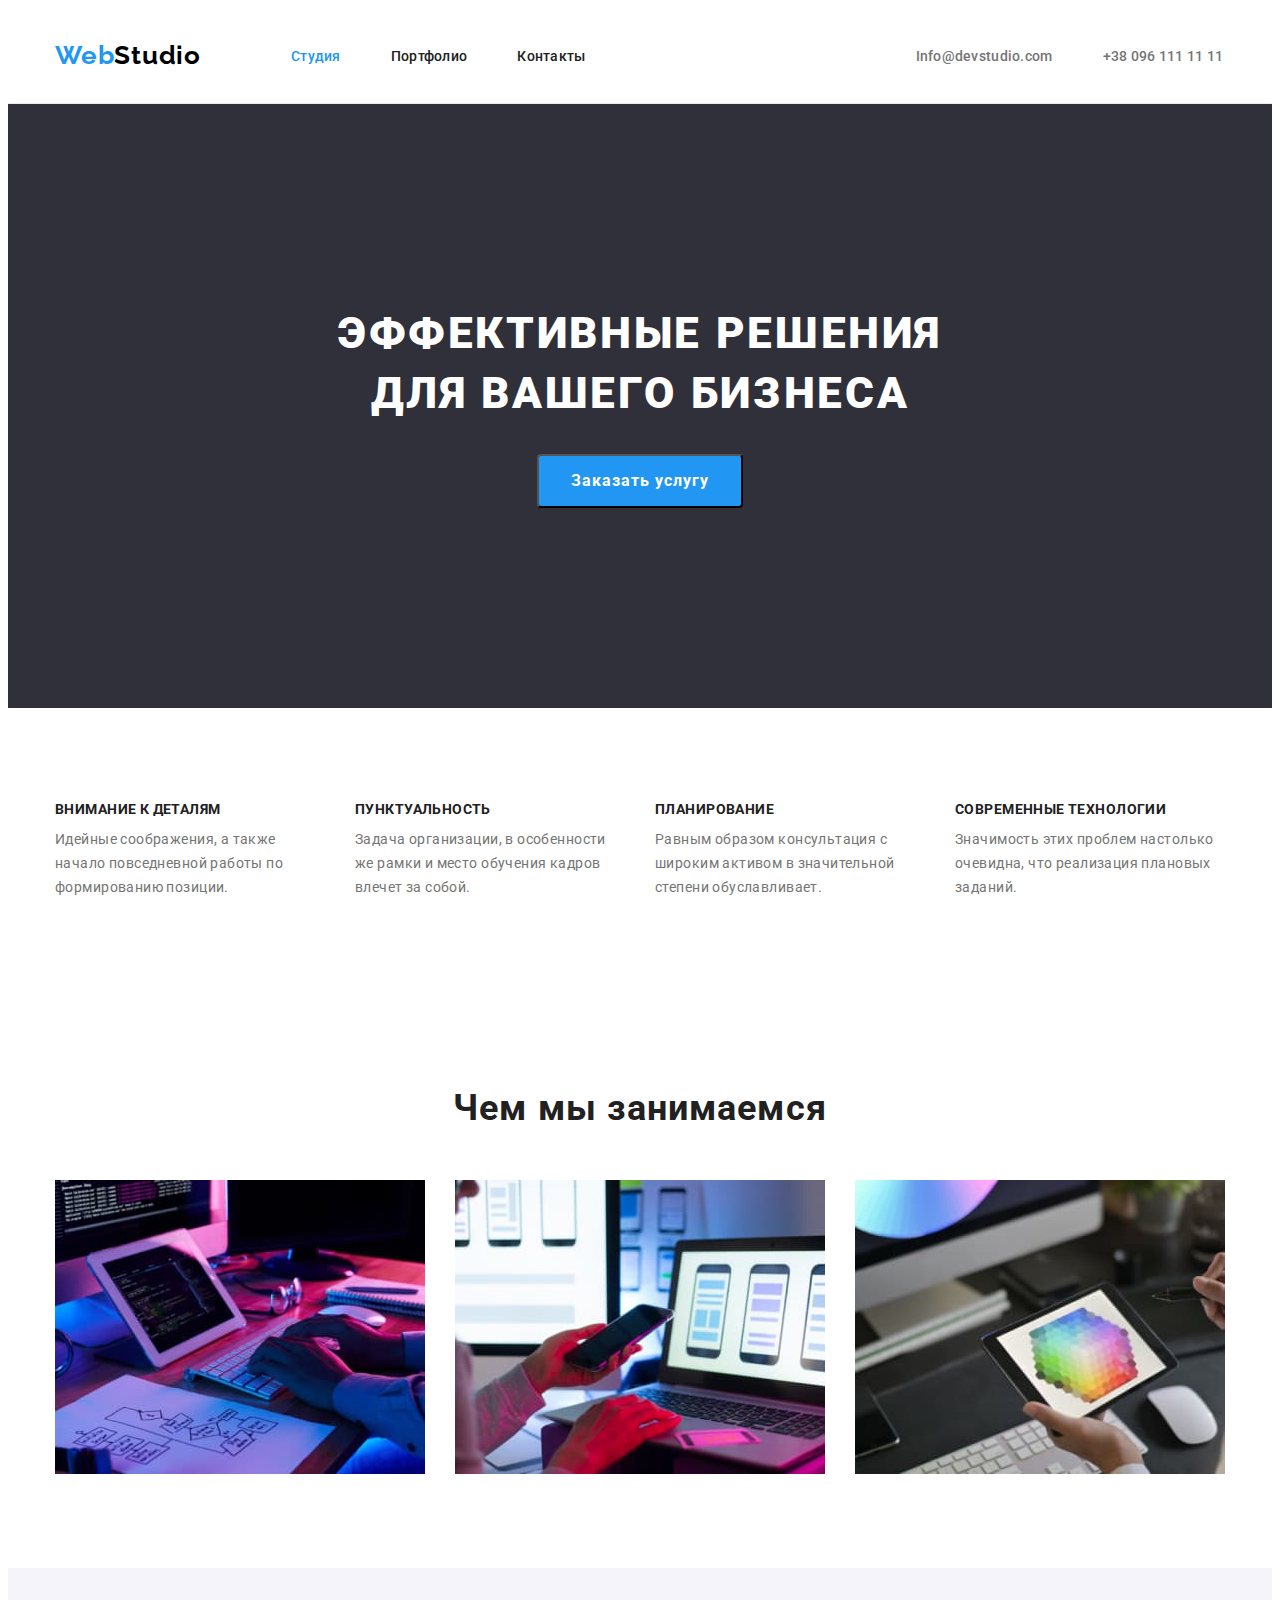
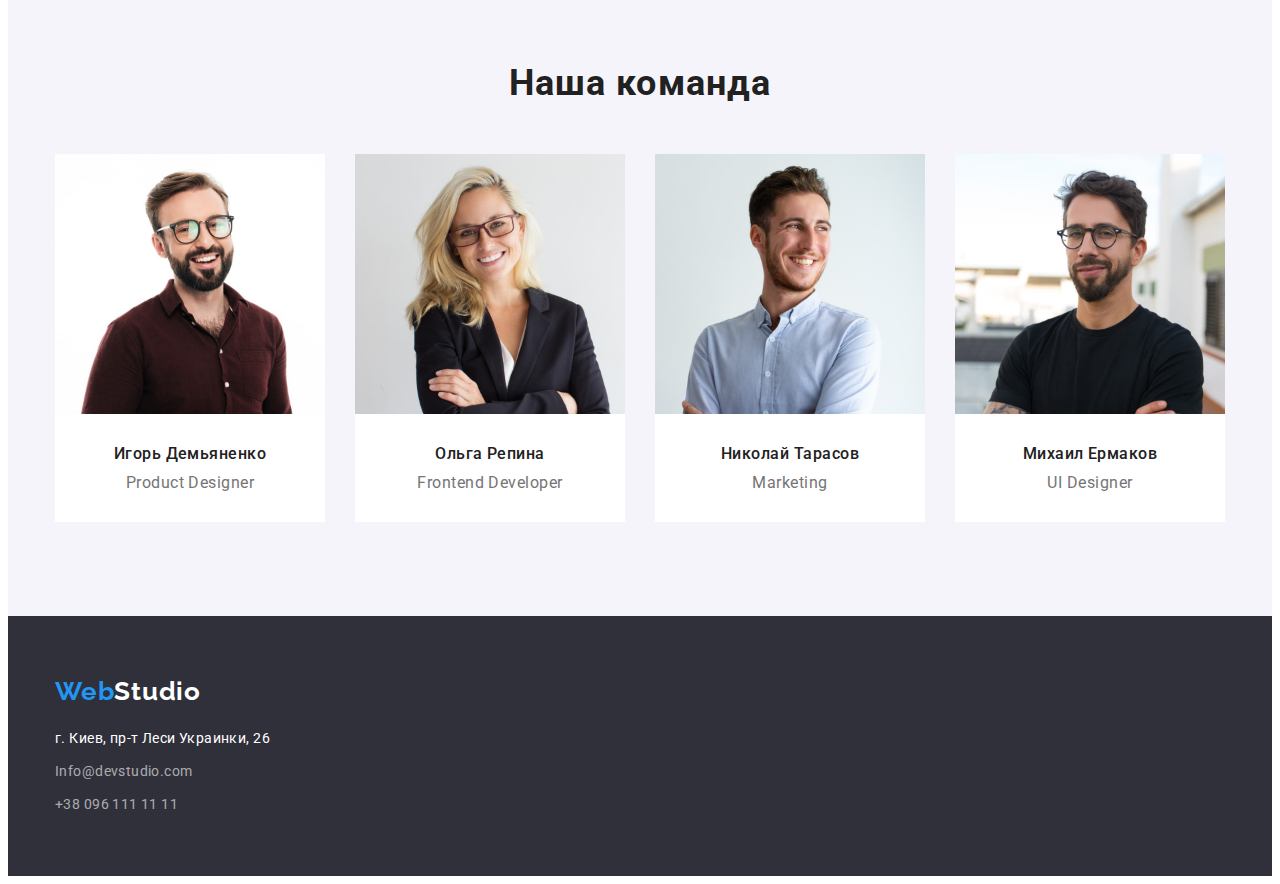
==== commit ef14c131: "Finish 2" ====
--- a/index.html
+++ b/index.html
@@ -55,7 +55,7 @@
             </div>
         </section>
         <!--Zest-->
-        <section class="section-zest">
+        <section class="section section-zest">
             <div class="container zest-container">
                 <h2 class="section-title-two-hidden" hidden>описание изюминок студии</h2>
                 <ul class="zest-list list">
@@ -84,7 +84,7 @@
             </div>
         </section>
         <!--About-->
-        <section class="section-about">
+        <section class=" section section-about">
             <div class="container about-container">
                 <h2 class="section-title-two about">Чем мы занимаемся</h2>
                 <ul class="about-list list">
@@ -98,7 +98,7 @@
             </div>
         </section>
         <!--Our team-->
-        <section class="section-team">
+        <section class="section section-team">
             <div class="container team-container">
                 <h2 class="section-title-two">Наша команда</h2>
                 <ul class="team-list list">
@@ -142,7 +142,7 @@
     <footer class="footer">
         <div class="container footer-container">
             <a href="" class="footer-logo link"><span class="logo-span">Web</span>Studio</a>
-            <address>
+            <address class="address">
                 <ul class="footer-list list">
                     <li class="footer-item"><a class="footer-link-adress link" href="">г. Киев, пр-т Леси Украинки,
                             26</a>
--- a/css/style.css
+++ b/css/style.css
@@ -20,7 +20,6 @@
 *, ::after, ::before {
     box-sizing: border-box;
 }
-
 ul {
     margin: 0;
     padding-left: 0;
@@ -31,13 +30,7 @@
     max-width: 100%;
     height: auto;
 }
-div {
-    display: block;
-}
-section {
-    padding-top: 94px;
-    padding-bottom: 94px;
-}
+
 body {
     font-family: "Roboto", sans-serif;
     color: var(--title-secondary-color);
@@ -68,6 +61,10 @@
     margin: 0 auto;
     padding-left: 15px;
     padding-right: 15px;
+}
+.section {
+    padding-top: 94px;
+    padding-bottom: 94px;
 }
 /*-----------Header--------------*/
 .header {
@@ -79,9 +76,6 @@
 .header-container {
     display: flex;
     align-items: center;  
-    border-width: 1px;
-    border-style: solid;
-    border-color: #2196F3;  
 }
 .header-nav {
     display: flex;
@@ -92,6 +86,8 @@
 }
 
 .header-logo {
+    padding-top: 32px;
+    padding-bottom: 32px;
     font-family: "Raleway", sans-serif;
     font-weight: 700;
     font-size: 26px;
@@ -103,15 +99,15 @@
 
 .header-list {
     display: flex;
+}
+
+.header-item:not(:last-child) {
+    margin-right: 50px;
+}
+
+.header-link {
     padding-top: 32px;
     padding-bottom: 32px;
-}
-
-.header-item:not(:last-child) {
-    margin-right: 50px;
-}
-
-.header-link {
     font-weight: 500;
     font-size: 14px;
     line-height: 1.14;
@@ -126,8 +122,6 @@
 }
 .header-contact-list {
     display: flex;
-    padding-top: 32px;
-    padding-bottom: 32px;
 }
 .header-item-contact:not(:last-child) {
     margin-right: 50px;
@@ -142,8 +136,7 @@
 }
 .section-title-two {
     display: block;
-    padding-bottom: 50px;
-    margin: 0 auto;
+    margin-bottom: 50px;
     font-weight: 700;
     font-size: 36px;
     line-height: 1.17;
@@ -155,20 +148,19 @@
 /*-----------Heroy--------------*/
 
 .section-heroy {
-     background-color: var(--section-color);
-     padding: 0;
+    background-color: var(--section-color);
+    padding: 200px 15px;
 }
 
 .heroy-container {
     margin: 0 auto;
-    padding: 200px 15px;
+
 }
 
 .heroy-title {
-    display: block;
     width: 696px;
-    padding-bottom: 30px;
-    margin: 0 auto;
+    margin: 0 auto;
+    margin-bottom: 30px;
     text-align: center;
     font-weight: 900;
     font-size: 44px;
@@ -212,10 +204,11 @@
 }
 .zest-list {
     display: flex;
+    margin-right: -30px;
 }
 .zest-item {
     width: 270px;
-    flex-basis: calc(100% / 4);
+    flex-basis: calc(100% / 4 - 30px);
     margin-right: 30px;
     
 }
@@ -226,7 +219,7 @@
     line-height: 1.14;
     letter-spacing: 0.03em;
     text-transform: uppercase;
-    padding: 0;
+    margin-bottom: 10px;;
 }
 
 .zest-p {
@@ -240,7 +233,6 @@
 
 /*------------About--------------*/
 .about-container {
-    display: block;
     text-align: center;
     margin: 0 auto;
 }
@@ -266,9 +258,11 @@
 }
 
 .team-item:not(:last-child) {
-    background-color: var(--lite-text-color);
     width: 270px;
     margin-right: 30px;
+}
+.team-item {
+   background-color: var(--lite-text-color);
 }
 .team-name {
     padding-top: 30px;
@@ -294,6 +288,7 @@
 }
 
 /*------------Portfolio-------------*/
+
 .portfolio-hidden {
     position: absolute;
     width: 1px;
@@ -307,15 +302,12 @@
   
 .portfolio-group {
     display: flex;
+    align-items: center;
     justify-content: center;
-    width: 811px;
-    padding-bottom: 34px;
-    margin: 0 auto;
-
+    margin-bottom: 50px;
 }
 .portfolio-item:not(:last-child) {
-    display: block;
-margin-right: 8px;
+    margin-right: 8px;
 }
 .portfolio-bt {
     display: block;
@@ -329,6 +321,7 @@
     letter-spacing: 0.03em;
     background-color: var(--background-section);
     border: 0;
+    border-radius: 4px;
 }
 .portfolio-bt:hover,
 .portfolio-bt:focus {
@@ -346,24 +339,29 @@
     text-align: center;
     letter-spacing: 0.03em;
     background-color: var(--accent-color);
-    color: var(--lite-text-color)
+    color: var(--lite-text-color);
+    border: 0;
+    border-radius: 4px;
+    
 }
 .portfolio-list {
     display: flex;
     flex-wrap: wrap;
+    margin-bottom: -30px;
+    margin-right: -30px;
 }
 .portfolio-all  {
     flex-basis: calc(100% / 3 - 30px);
     margin-right: 30px;
     margin-bottom: 30px;
     background-color: var(--lite-text-color);
-    border-bottom-style: solid;
-    border-bottom-color: #EEEEEE;
-    border-bottom-width: 1px;
+
 }
 .signature {
-    width: 320px;
     padding: 20px 24px;
+    border-right: 1px solid var(--border-color);
+    border-left: 1px solid var(--border-color);
+    border-bottom: 1px solid var(--border-color);
 }
 
 .portfolio-title-two {
@@ -384,7 +382,11 @@
 /*-----------Footer-------------*/
 .footer {
     padding-top: 60px;
+    padding-bottom: 60px;
     background-color: var(--section-color);
+}
+.address {
+    margin-top: 20px;
 }
 .footer-link-adress {
     font-style: normal;
@@ -411,11 +413,6 @@
     letter-spacing: 0.03em;
     color: var(--lite-text-color);
 }
-.footer-list {
-    width: 231px;
-    padding-top: 20px;
-    padding-bottom: 60px;
-}
 .footer-item:not(:last-child) {
     margin-bottom: 9px;
 }